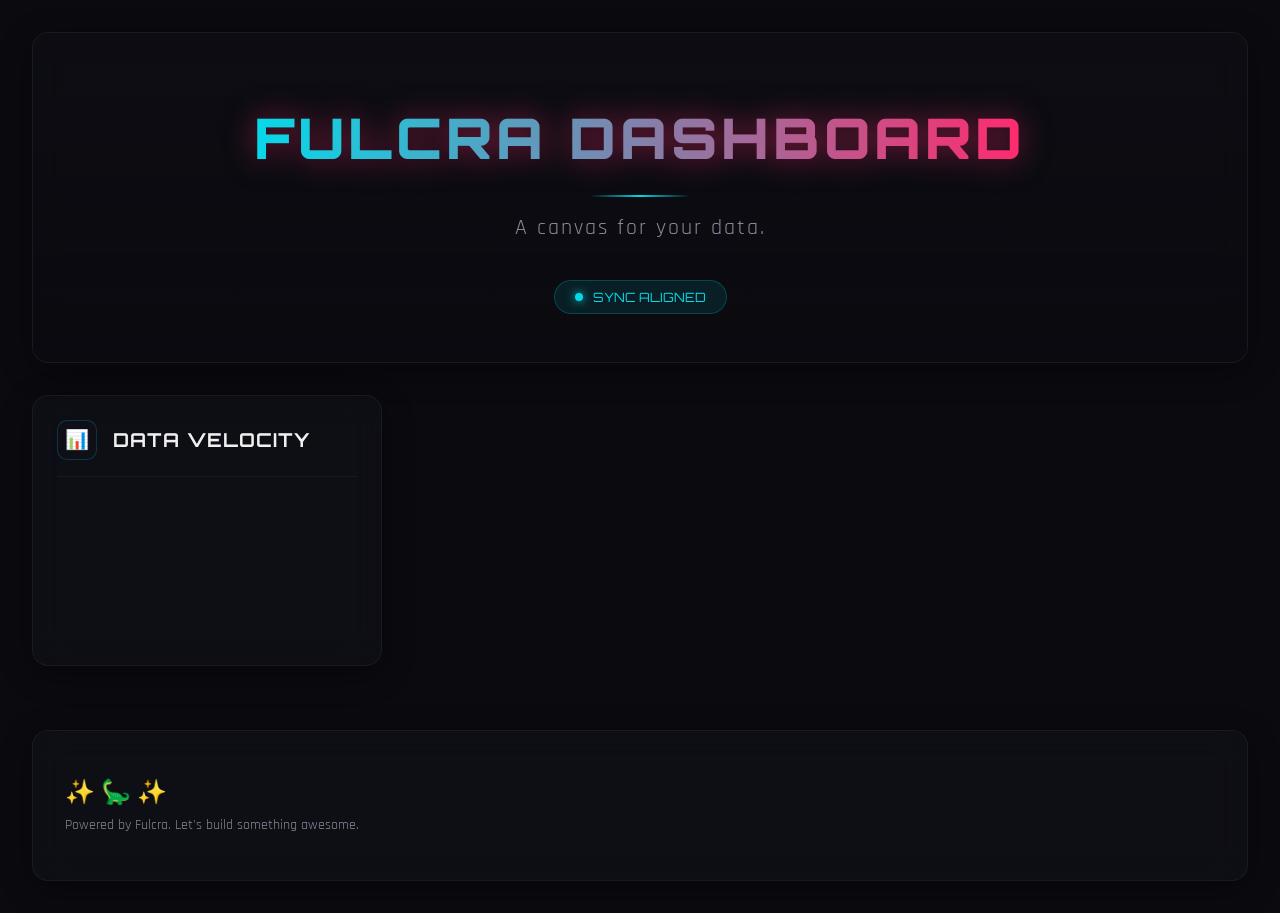
==== skills/fulcra-dashboard/template-dashboard/index.html @ 1e82956d "feat(fulcra-dashboard): replace agent vault with local-only file browser" ====
<!DOCTYPE html>
<html lang="en">
<head>
    <meta charset="UTF-8">
    <meta name="viewport" content="width=device-width, initial-scale=1.0">
    <title>Fulcra Dashboard</title>
    <link rel="stylesheet" href="theme.css">
    <script defer src="https://cdn.jsdelivr.net/npm/alpinejs@3.x.x/dist/cdn.min.js"></script>
    <script src="https://d3js.org/d3.v7.min.js"></script>
    <script src="envoy.js"></script>
</head>
<body class="bg-gray-50 text-gray-900 font-sans min-h-screen relative" x-data="dashboard()">
    
    <main class="layout-container">
        <!-- Hero Header -->
        <header class="hero-header glass-panel">
            <div class="hero-art-container">
                <img id="hero-img" src="" alt="Theme Art" class="hero-img" style="display:none;" onload="this.style.display='block'" onerror="this.style.display='none'">
                <div class="gradient-overlay"></div>
            </div>
            
            <div class="hero-content">
                <div class="animation-layer">
                    <div class="floating-particle p1"></div>
                    <div class="floating-particle p2"></div>
                    <div class="floating-particle p3"></div>
                </div>
                
                <h1 class="dashboard-title">
                    <span class="title-text glow-text">FULCRA DASHBOARD</span>
                </h1>
                <div class="title-separator"></div>
                <p class="subtitle">A canvas for your data.</p>
                <p class="dashboard-summary" x-text="dashboardSummary"></p>
                <p class="dashboard-date" x-text="'Last Synced: ' + syncDate"></p>
                <div class="status-badge">
                    <span class="pulse-dot"></span>
                    SYNC ALIGNED
                </div>
            </div>
        </header>

        <!-- Main Dashboard Grid -->
        <!-- 🚨 AGENT CRITICAL WARNING: DO NOT MODIFY THE STRUCTURAL GRID CLASSES BELOW 🚨 -->
        <!-- DO NOT REMOVE or RENAME .dashboard-bento-grid, .bento-col-left, or .bento-col-right. -->
        <!-- DO NOT flatten this structure. If you change the grid, the layout will break! -->
        <div class="dashboard-bento-grid">
            
            <!-- Left Column: Core Metrics & Agent Vault -->
            <div class="bento-col-left">

                <!-- File Browser -->
                <section class="card glass-panel local-only" x-data="fileBrowser()">
                    <div class="card-header">
                        <div class="header-icon-box">📁</div>
                        <h2 class="timeline-title">Fulcra File Store</h2>
                    </div>
                    
                    <div class="file-browser-container" style="padding: 0 1.5rem 1.5rem 1.5rem; font-size: 0.9rem;">
                        <!-- Breadcrumbs -->
                        <div class="breadcrumbs" style="margin-bottom: 1rem; color: var(--text-muted); display: flex; gap: 0.5rem; flex-wrap: wrap;">
                            <span style="cursor: pointer; color: var(--chart-line-1);" @click="navigate('')">root</span>
                            <template x-for="(crumb, idx) in breadcrumbs" :key="idx">
                                <span style="display: flex; gap: 0.5rem;">
                                    <span>/</span>
                                    <span style="cursor: pointer; color: var(--chart-line-1);" @click="navigate(crumb.path)" x-text="crumb.name"></span>
                                </span>
                            </template>
                        </div>
                        
                        <!-- Loading State -->
                        <div x-show="loading" style="color: var(--text-muted); font-style: italic; padding: 1rem 0;">
                            Scanning directory...
                        </div>
                        
                        <!-- Error State -->
                        <div x-show="error" style="color: #ff6b6b; padding: 1rem 0;" x-text="error"></div>
                        
                        <!-- File List -->
                        <div x-show="!loading && !error" class="file-list" style="display: flex; flex-direction: column; gap: 0.5rem;">
                            <!-- Folders -->
                            <template x-for="folder in folders" :key="folder.name">
                                <div class="folder-row" style="display: flex; align-items: center; gap: 0.75rem; padding: 0.5rem; background: rgba(0,0,0,0.1); border-radius: 6px; cursor: pointer;" @click="navigate(currentPath + (currentPath && !currentPath.endsWith('/') ? '/' : '') + folder.name + '/')">
                                    <span style="font-size: 1.2rem;">📁</span>
                                    <span style="font-weight: 500; color: var(--text-primary);" x-text="folder.name"></span>
                                </div>
                            </template>
                            
                            <!-- Files -->
                            <template x-for="file in files" :key="file.name">
                                <div class="file-row" style="display: flex; flex-direction: column; padding: 0.5rem; background: rgba(0,0,0,0.05); border-radius: 6px;">
                                    <div style="display: flex; align-items: center; gap: 0.75rem; margin-bottom: 0.25rem;">
                                        <span style="font-size: 1.2rem; filter: grayscale(1);">📄</span>
                                        <span style="font-weight: 500; color: var(--text-primary);" x-text="file.name"></span>
                                    </div>
                                    <div style="display: flex; gap: 1rem; margin-left: 2rem; color: var(--text-muted); font-size: 0.8rem;">
                                        <span x-text="file.size"></span>
                                        <span x-text="file.date"></span>
                                        <span x-text="file.versions + ' past versions'"></span>
                                    </div>
                                </div>
                            </template>
                            
                            <!-- Empty State -->
                            <div x-show="folders.length === 0 && files.length === 0" style="color: var(--text-muted); padding: 1rem 0; font-style: italic;">
                                Directory is empty.
                            </div>
                        </div>
                    </div>
                </section>
                
                <!-- Records Processed Chart -->
                <section class="card glass-panel bar-chart-card" x-show="recordsProcessed.length > 0" x-data="barChartComponent()" x-effect="updateChart(recordsProcessed)">
                    <div class="card-header">
                        <div class="header-icon-box">📊</div>
                        <h2 class="timeline-title">Data Velocity</h2>
                    </div>
                    <div class="chart-container bar-chart-zone" x-ref="barChartZone" style="flex: 1; min-height: 140px;"></div>
                </section>
                
                <!-- Chat Envoy block injected into bento -->
                <!-- The agent must rename "Relay" to match the chosen theme -->
                <section class="card glass-panel local-only chat-envoy-card" x-data="chatEnvoy()">
                    <div class="card-header">
                        <div class="header-icon-box">🛰️</div>
                        <h2 class="timeline-title">Relay</h2>
                        <div class="status-indicator" :class="isTyping ? 'typing' : 'active'"></div>
                    </div>
                    
                    <div class="chat-window sleek-scroll" x-ref="chatWindow">
                        <template x-for="msg in messages" :key="Math.random()">
                            <div class="message" :class="msg.role">
                                <div class="bubble" x-text="msg.text"></div>
                            </div>
                        </template>
                        <div class="message assistant typing-indicator" x-show="isTyping">
                            <div class="bubble">...</div>
                        </div>
                    </div>
                    
                    <div class="chat-input-area">
                        <textarea x-model="input" x-ref="chatInput" @input="$el.style.height = 'auto'; $el.style.height = ($el.scrollHeight) + 'px'" @keydown="handleKeydown" placeholder="Transmit coordinates..." rows="1" style="overflow-y: hidden;"></textarea>
                        <button @click="sendMessage" :disabled="isTyping || !input.trim()">Send</button>
                    </div>
                </section>
            </div>

            <!-- Right Column: Chronological Timelines -->
            <div class="bento-col-right timelines-grid">
                <template x-for="timeline in timelines" :key="timeline.id">
                    <section class="card glass-panel timeline-card" x-data="timelineComponent(timeline)">
                        <div class="card-header">
                            <div class="header-icon-box" x-text="timeline.icon"></div>
                            <div class="header-text-group">
                                <h2 class="timeline-title" x-text="timeline.title"></h2>
                                <p class="timeline-description" x-show="timeline.description" x-text="timeline.description"></p>
                            </div>
                            <div class="log-count-badge" x-text="displayedDetails.length + ' entries'"></div>
                        </div>
                        
                        <div class="chart-container timeline-chart-zone" x-ref="chartZone" @timeline-hover="hoverIndex = $event.detail.index"></div>
                        
                        <!-- Minimalist Logs List -->
                        <div class="logs-container sleek-scroll">
                            <template x-for="detail in displayedDetails" :key="detail.item.recorded_at">
                                <div class="log-entry modern-entry"
                                     :class="detail.isHovered ? 'hovered active-glow' : ''"
                                     :style="detail.isHovered ? `--entry-color: ${timeline.color};` : ''">
                                    
                                    <div class="entry-time">
                                        <div class="time-dot" :style="`background-color: ${timeline.color};`"></div>
                                        <span x-text="detail.item.parsedDate.toLocaleTimeString([], {hour: '2-digit', minute:'2-digit'})"></span>
                                    </div>
                                    
                                    <div class="entry-content">
                                        <div class="entry-header">
                                            <strong class="entry-label" x-text="detail.item.label || detail.item.type"></strong>
                                            <span class="entry-value" x-html="formatValue(detail.item)"></span>
                                        </div>
                                        <p class="entry-note" x-show="detail.item.note" x-text="detail.item.note"></p>
                                    </div>
                                </div>
                            </template>
                        </div>
                    </section>
                </template>
            </div>
            
        </div>
        
        <!-- Fun Footer -->
        <footer class="glass-panel text-center" style="margin-top: 2rem; padding: 2rem;">
            <p style="color: var(--text-muted); font-size: 0.9rem;">
                <span style="font-size: 1.5rem; display: block; margin-bottom: 0.5rem;">✨ 🦕 ✨</span>
                Powered by Fulcra. Let's build something awesome.
            </p>
        </footer>
    </main>

    <!-- ========================================== -->
    <!-- 🧠 PROVINCE: ALPINE.JS STATE & LOGIC       -->
    <!-- ========================================== -->
    <script>
        document.addEventListener('alpine:init', () => {
            
            Alpine.data('dashboard', () => ({
                timelines: [],
                recordsProcessed: [],
                dashboardSummary: '',
                syncDate: new Date().toLocaleDateString(undefined, { weekday: 'long', year: 'numeric', month: 'long', day: 'numeric' }),
                
                async init() {
                    try {
                        const response = await fetch('data.json?t=' + Date.now());
                        const config = await response.json();
                        
                        this.dashboardSummary = config.summary || 'A high-altitude view of your tracked data.';
                        
                        const fetchJsonl = async (url) => {
                            if (!url) return [];
                            try {
                                const res = await fetch(url + '?t=' + Date.now());
                                if (!res.ok) return [];
                                const text = await res.text();
                                return text.trim().split('\n').filter(Boolean).map(JSON.parse);
                            } catch (e) {
                                return [];
                            }
                        };

                        if (config.timelines) {
                            for (let tl of config.timelines) {
                                if (typeof tl.data === 'string' && tl.data.endsWith('.jsonl')) {
                                    tl.data = await fetchJsonl(tl.data);
                                }
                            }
                            this.timelines = config.timelines;
                        }

                        let rawRecords = config.recordsProcessed || [];
                        if (typeof rawRecords === 'string' && rawRecords.endsWith('.jsonl')) {
                            rawRecords = await fetchJsonl(rawRecords);
                            const aggregated = {};
                            for (const r of rawRecords) {
                                const type = r.metadata?.name || r.metadata?.data_type || r.annotation_type || r.fulcra_data_type || 'Unknown';
                                const val = typeof r.value === 'number' ? r.value : 1;
                                aggregated[type] = (aggregated[type] || 0) + val;
                            }
                            this.recordsProcessed = Object.entries(aggregated).map(([type, count]) => ({ type, count }));
                        } else {
                            this.recordsProcessed = rawRecords;
                        }
                    } catch (err) {
                        console.error("Failed to load dashboard config/data", err);
                    }
                }
            }));

            Alpine.data('timelineComponent', (timeline) => ({
                hoverIndex: null,
                parsedData: [],
                
                init() {
                    this.parsedData = (timeline.data || []).map(d => ({
                        ...d,
                        parsedDate: new Date(d.recorded_at || d.time || d.date)
                    })).sort((a, b) => a.parsedDate - b.parsedDate);
                    
                    this.$nextTick(() => {
                        if (this.parsedData.length > 0 && this.$refs.chartZone) {
                            drawD3Timeline(this.parsedData, this.$refs.chartZone, timeline.color);
                        }
                    });
                },
                
                get displayedDetails() {
                    if (this.parsedData.length === 0) return [];
                    let startIndex = this.hoverIndex !== null ? this.hoverIndex : this.parsedData.length - 1;
                    let details = [];
                    for (let i = 0; i < 5; i++) {
                        let idx = startIndex - i;
                        if (idx >= 0 && idx < this.parsedData.length) {
                            details.push({ item: this.parsedData[idx], isHovered: this.hoverIndex === idx });
                        }
                    }
                    return details;
                },
                
                getIcon(d) {
                    if (d.type === 'backup' || (d.label && d.label.toLowerCase().includes('backup'))) return '💾';
                    if (d.type === 'annotation' || (d.label && d.label.toLowerCase().includes('note'))) return '📝';
                    return '⏺️';
                },
                
                getTier(d) {
                    if (d.type === 'backup' || (d.label && d.label.toLowerCase().includes('backup'))) return 'Archival';
                    if (d.type === 'annotation' || (d.label && d.label.toLowerCase().includes('note'))) return 'Annotation';
                    return 'Event';
                },
                
                formatValue(d) {
                    if (d.value === undefined || d.value === null) return '';
                    
                    // Special formatting for ScaleAnnotations
                    if (d.metadata && d.metadata.measurement_spec && d.metadata.measurement_spec.measurement_type === 'scale') {
                        const maxVal = d.metadata.measurement_spec.scale.max_allowed || 5;
                        let textStr = `${d.value}/${maxVal}`;
                        
                        // Look for a custom label mapping
                        if (d.metadata.spec && d.metadata.spec.scale && d.metadata.spec.scale.label_mapping && d.metadata.spec.scale.label_mapping.string && d.metadata.spec.scale.label_mapping.string.mapping) {
                           const label = d.metadata.spec.scale.label_mapping.string.mapping[String(d.value)];
                           if (label) {
                               textStr += ` &mdash; <em>${label}</em>`;
                           }
                        }
                        return textStr;
                    }
                    
                    // Fallback for primitive values
                    return d.value;
                }
            }));

            Alpine.data('barChartComponent', () => ({
                init() {},
                updateChart(data) {
                    if (data && data.length > 0 && this.$refs.barChartZone) {
                        setTimeout(() => {
                            drawD3BarChart(data, this.$refs.barChartZone);
                        }, 50);
                    }
                }
            }));
        });
        
        function drawD3BarChart(data, container) {
            d3.select(container).selectAll("*").remove();
            const margin = { top: 30, right: 30, bottom: 40, left: 150 };
            const width = container.clientWidth - margin.left - margin.right || 600;
            const height = Math.max(250, data.length * 40);

            const svg = d3.select(container).append("svg")
                .attr("width", width + margin.left + margin.right)
                .attr("height", height + margin.top + margin.bottom)
                .append("g")
                .attr("transform", `translate(${margin.left},${margin.top})`);

            const sortedData = [...data].sort((a, b) => b.count - a.count);

            const x = d3.scaleLinear()
                .domain([0, d3.max(sortedData, d => d.count)])
                .range([0, width]);

            svg.append("g")
                .attr("transform", `translate(0,${height})`)
                .call(d3.axisBottom(x).ticks(5))
                .attr("color", "#a0aec0")
                .selectAll("text").style("font-family", "inherit").style("fill", "#718096");

            const y = d3.scaleBand()
                .range([0, height])
                .domain(sortedData.map(d => d.type))
                .padding(.1);

            svg.append("g")
                .call(d3.axisLeft(y))
                .attr("color", "#a0aec0")
                .selectAll("text").style("font-family", "inherit").style("fill", "#718096").style("font-size", "12px");

            const colorScale = d3.scaleOrdinal()
                .domain(sortedData.map(d => d.type))
                .range(d3.quantize(t => d3.interpolateBlues(t * 0.8 + 0.2), sortedData.length).reverse());

            svg.selectAll("myRect")
                .data(sortedData).enter().append("rect")
                .attr("x", x(0))
                .attr("y", d => y(d.type))
                .attr("width", d => x(d.count))
                .attr("height", y.bandwidth())
                .attr("fill", d => colorScale(d.type))
                .attr("rx", 4)
                .style("opacity", 0.8)
                .on("mouseover", function() { d3.select(this).style("opacity", 1).attr("stroke", "#fff").attr("stroke-width", 1); })
                .on("mouseout", function() { d3.select(this).style("opacity", 0.8).attr("stroke", "none"); });

            svg.selectAll(".text")
                .data(sortedData).enter().append("text")
                .attr("y", d => y(d.type) + y.bandwidth() / 2 + 4)
                .attr("x", d => x(d.count) + 5)
                .text(d => d.count.toLocaleString())
                .style("fill", "#f0f0f0").style("font-size", "12px").style("font-family", "inherit");
        }

        function drawD3Timeline(parsedData, container, color) {
            d3.select(container).selectAll("*").remove();
            
            const width = container.clientWidth || 800;
            const height = container.clientHeight || 120;
            const margin = {top: 20, right: 20, bottom: 30, left: 20};
            const innerWidth = width - margin.left - margin.right;
            const innerHeight = height - margin.top - margin.bottom;

            const svg = d3.select(container).append("svg")
                .attr("width", width)
                .attr("height", height);
                
            const g = svg.append("g")
                .attr("transform", `translate(${margin.left},${margin.top})`);

            const tooltip = d3.select(container).append("div")
                .attr("class", "d3-tooltip")
                .style("opacity", 0);

            if (!parsedData || parsedData.length === 0) return;

            const x = d3.scaleTime()
                .domain(d3.extent(parsedData, d => d.parsedDate))
                .range([0, innerWidth]);

            const y = d3.scaleLinear()
                .domain([0, d3.max(parsedData, d => typeof d.value === 'number' ? d.value : 1)])
                .range([innerHeight, 0]);

            // Add subtle grid lines
            g.append("g")
                .attr("class", "grid")
                .attr("transform", `translate(0,${innerHeight})`)
                .call(d3.axisBottom(x).tickSize(-innerHeight).tickFormat(""))
                .attr("stroke-opacity", 0.1)
                .attr("color", "#a0aec0");

            const hasValues = parsedData.some(d => typeof d.value === 'number');

            if (hasValues && parsedData.length > 1) {
                const line = d3.line()
                    .x(d => x(d.parsedDate))
                    .y(d => y(d.value))
                    .curve(d3.curveMonotoneX);

                g.append("path")
                    .datum(parsedData)
                    .attr("fill", "none")
                    .attr("stroke", color || "var(--chart-line-1)")
                    .attr("stroke-width", 2)
                    .attr("d", line);
            }

            g.selectAll("circle")
                .data(parsedData)
                .enter().append("circle")
                .attr("cx", d => x(d.parsedDate))
                .attr("cy", d => hasValues ? y(d.value) : innerHeight / 2)
                .attr("r", 5)
                .attr("fill", color || "var(--chart-line-1)")
                .attr("stroke", "var(--bg-dark)")
                .attr("stroke-width", 2)
                .on("mouseover", function(event, d) {
                    const idx = parsedData.indexOf(d);
                    d3.select(container).node().dispatchEvent(new CustomEvent('timeline-hover', { detail: { index: idx } }));
                    
                    d3.select(this).attr("r", 8);
                    tooltip.transition().duration(200).style("opacity", .9);
                    tooltip.html(`Value: ${d.value || 1}<br/>${d.parsedDate.toLocaleDateString()}`)
                        .style("left", (event.pageX) + "px")
                        .style("top", (event.pageY - 28) + "px");
                })
                .on("mouseout", function() {
                    d3.select(container).node().dispatchEvent(new CustomEvent('timeline-hover', { detail: { index: null } }));
                    
                    d3.select(this).attr("r", 5);
                    tooltip.transition().duration(500).style("opacity", 0);
                });

            g.append("g")
                .attr("transform", `translate(0,${innerHeight})`)
                .call(d3.axisBottom(x).ticks(5))
                .attr("color", "#a0aec0")
                .selectAll("text").style("font-family", "inherit");
        }
    </script>
</body>
</html>
---- skills/fulcra-dashboard/template-dashboard/theme.css ----
/* NEURAL SYNTHESIS - Glassmorphism UI Theme */

@import url('https://fonts.googleapis.com/css2?family=Orbitron:wght@400;700;900&family=Rajdhani:wght@400;600;700&display=swap');

:root {
  --bg-dark: #0a0a0f;
  --panel-bg: rgba(20, 20, 30, 0.4);
  --panel-border: rgba(255, 255, 255, 0.05);
  
  --magenta: #ff2a6d;
  --cyan: #05d9e8;
  --cyan-dim: rgba(5, 217, 232, 0.2);
  --magenta-dim: rgba(255, 42, 109, 0.2);
  
  --text-main: #f0f0f0;
  --text-muted: #8a8a9f;
  
  --chart-line-1: var(--cyan);
  --chart-line-2: var(--magenta);
  --chart-line-3: #f1c40f;
}

* { box-sizing: border-box; }

body {
  margin: 0;
  padding: 0;
  background-color: var(--bg-dark);
  color: var(--text-main);
  font-family: 'Rajdhani', sans-serif;
  min-height: 100vh;
  overflow-x: hidden;
}

/* Glassmorphism Panel Base */
.local-only {
  display: none !important;
}

.glass-panel {
  background: var(--panel-bg);
  backdrop-filter: blur(16px);
  -webkit-backdrop-filter: blur(16px);
  border: 1px solid var(--panel-border);
  border-radius: 16px;
  box-shadow: 0 8px 32px rgba(0, 0, 0, 0.3);
}

.layout-container {
  max-width: 1400px;
  margin: 0 auto;
  padding: 2rem;
  display: flex;
  flex-direction: column;
  gap: 2rem;
}

/* Hero Section */
.hero-header {
  position: relative;
  overflow: hidden;
  min-height: 250px;
  display: flex;
  align-items: center;
  justify-content: center;
  padding: 3rem;
  text-align: center;
}

.hero-art-container {
  position: absolute;
  top: 0; left: 0; width: 100%; height: 100%;
  z-index: 0;
}

.hero-img {
  width: 100%; height: 100%; object-fit: cover;
  opacity: 0.5;
  mix-blend-mode: screen;
}

.gradient-overlay {
  position: absolute;
  top: 0; left: 0; width: 100%; height: 100%;
  background: linear-gradient(to bottom, rgba(10,10,15,0.2) 0%, rgba(10,10,15,0.9) 100%);
}

.hero-content {
  position: relative;
  z-index: 1;
}

.glow-text {
  font-family: 'Orbitron', sans-serif;
  font-size: 3.5rem;
  font-weight: 900;
  margin: 0;
  background: linear-gradient(90deg, var(--cyan), var(--magenta));
  -webkit-background-clip: text;
  -webkit-text-fill-color: transparent;
  filter: drop-shadow(0 0 15px rgba(255, 42, 109, 0.5));
  letter-spacing: 4px;
}

.title-separator {
  height: 2px;
  width: 100px;
  margin: 1rem auto;
  background: linear-gradient(90deg, transparent, var(--cyan), transparent);
}

.subtitle {
  font-size: 1.4rem;
  color: var(--text-muted);
  letter-spacing: 2px;
  margin-top: 0;
}

.status-badge {
  display: inline-flex;
  align-items: center;
  gap: 10px;
  background: rgba(5, 217, 232, 0.1);
  border: 1px solid var(--cyan-dim);
  padding: 8px 20px;
  border-radius: 30px;
  font-family: 'Orbitron', sans-serif;
  font-size: 0.8rem;
  color: var(--cyan);
  margin-top: 1rem;
}

.pulse-dot {
  width: 8px; height: 8px;
  border-radius: 50%;
  background: var(--cyan);
  box-shadow: 0 0 10px var(--cyan);
  animation: slowPulse 2s infinite;
}

/* Dashboard Grid Layout */
.dashboard-bento-grid {
  display: grid;
  grid-template-columns: 350px 1fr;
  gap: 2rem;
  align-items: start;
}

@media (max-width: 1024px) {
  .dashboard-bento-grid {
    grid-template-columns: 1fr;
  }
}

.bento-col-left {
  display: flex;
  flex-direction: column;
  gap: 2rem;
  position: sticky;
  top: 2rem;
}

.bento-col-right {
  display: flex;
  flex-direction: column;
  gap: 2rem;
}

/* Flex cards to fill vertical space */
.bar-chart-card {
  display: flex;
  flex-direction: column;
  flex: 1; /* Allows card to grow */
  min-height: 250px;
}

.chat-envoy-card {
  display: flex;
  flex-direction: column;
  flex: 1;
  min-height: 350px;
}

/* Card Styling */
.card {
  padding: 1.5rem;
  position: relative;
  overflow: hidden;
}

.card-header {
  display: flex;
  align-items: center;
  gap: 1rem;
  margin-bottom: 1.5rem;
  border-bottom: 1px solid var(--panel-border);
  padding-bottom: 1rem;
}

.header-icon-box {
  width: 40px; height: 40px;
  background: var(--panel-bg);
  border: 1px solid var(--cyan-dim);
  border-radius: 10px;
  display: flex; align-items: center; justify-content: center;
  font-size: 1.2rem;
}

.timeline-title {
  font-family: 'Orbitron', sans-serif;
  font-size: 1.2rem;
  margin: 0;
  color: var(--text-main);
  text-transform: uppercase;
  letter-spacing: 1px;
}

.log-count-badge {
  margin-left: auto;
  font-size: 0.8rem;
  color: var(--text-muted);
  background: rgba(255,255,255,0.05);
  padding: 4px 10px;
  border-radius: 20px;
}

/* Charts */
.chart-container {
  height: 220px;
  width: 100%;
}

.d3-tooltip {
  position: absolute;
  background: var(--bg-dark);
  border: 1px solid var(--cyan);
  padding: 0.5rem;
  color: var(--cyan);
  pointer-events: none;
  font-family: 'Orbitron', sans-serif;
  border-radius: 4px;
  box-shadow: 0 0 10px rgba(5, 217, 232, 0.3);
}

/* Modern Logs List */
.logs-container {
  margin-top: 1.5rem;
  display: flex;
  flex-direction: column;
  gap: 0.5rem;
}

.log-entry.modern-entry {
  display: flex;
  gap: 1.5rem;
  padding: 1rem;
  border-radius: 10px;
  background: rgba(255,255,255,0.02);
  border-left: 2px solid transparent;
  transition: all 0.3s ease;
  text-decoration: none;
  color: var(--text-main);
}

.log-entry.modern-entry:hover {
  background: rgba(255,255,255,0.06);
}

.log-entry.modern-entry a,
a.log-entry.modern-entry {
  text-decoration: none;
  color: var(--text-main);
}

.log-entry.active-glow {
  background: rgba(255,255,255,0.05);
  border-left-color: var(--entry-color);
  box-shadow: inset 20px 0 30px -20px var(--entry-color);
}

.entry-time {
  display: flex;
  flex-direction: column;
  align-items: center;
  gap: 8px;
  font-family: 'Orbitron', sans-serif;
  font-size: 0.8rem;
  color: var(--text-muted);
  min-width: 60px;
}

.time-dot {
  width: 10px; height: 10px;
  border-radius: 50%;
  box-shadow: 0 0 8px currentColor;
}

.entry-content {
  flex: 1;
}

.entry-header {
  display: flex;
  justify-content: space-between;
  margin-bottom: 0.5rem;
}

.entry-label {
  font-size: 1.1rem;
  font-weight: 600;
}

.entry-value {
  font-family: 'Orbitron', sans-serif;
  font-weight: bold;
  color: var(--text-main);
}

.entry-note {
  margin: 0;
  font-size: 0.95rem;
  color: var(--text-muted);
  line-height: 1.4;
}

/* Chat Envoy overriding */
.chat-envoy-card {
  display: flex;
  flex-direction: column;
  height: 400px;
}

.chat-window {
  flex: 1;
  overflow-y: auto;
  padding-right: 10px;
  display: flex;
  flex-direction: column;
  gap: 1rem;
  margin-bottom: 1rem;
}

.message .bubble {
  padding: 10px 15px;
  border-radius: 12px;
  font-size: 0.95rem;
  max-width: 90%;
}

.message.user .bubble {
  background: rgba(5, 217, 232, 0.15);
  border: 1px solid var(--cyan-dim);
  align-self: flex-end;
  border-bottom-right-radius: 2px;
}

.message.assistant .bubble, .message.system .bubble {
  background: rgba(255, 42, 109, 0.15);
  border: 1px solid var(--magenta-dim);
  align-self: flex-start;
  border-bottom-left-radius: 2px;
}

.chat-input-area {
  display: flex;
  gap: 10px;
}

.chat-input-area textarea {
  flex: 1;
  background: rgba(0,0,0,0.3);
  border: 1px solid var(--panel-border);
  border-radius: 8px;
  color: var(--text-main);
  padding: 10px;
  resize: none;
  font-family: inherit;
}

.chat-input-area textarea:focus {
  outline: none;
  border-color: var(--cyan);
}

.chat-input-area button {
  background: var(--cyan-dim);
  color: var(--cyan);
  border: 1px solid var(--cyan);
  border-radius: 8px;
  padding: 0 15px;
  cursor: pointer;
  font-family: 'Orbitron', sans-serif;
  text-transform: uppercase;
  transition: all 0.2s;
}

.chat-input-area button:hover:not(:disabled) {
  background: var(--cyan);
  color: var(--bg-dark);
}

/* Empty State */
.empty-block {
  display: flex;
  align-items: center;
  justify-content: center;
  height: 150px;
  text-align: center;
  border: 1px dashed var(--panel-border);
}

.empty-content {
  color: var(--text-muted);
}
.empty-icon {
  font-size: 2rem;
  display: block;
  margin-bottom: 10px;
  animation: spin 10s linear infinite;
}

/* Animations */
@keyframes slowPulse {
  0% { opacity: 0.5; box-shadow: 0 0 5px var(--cyan); }
  50% { opacity: 1; box-shadow: 0 0 15px var(--cyan); }
  100% { opacity: 0.5; box-shadow: 0 0 5px var(--cyan); }
}

@keyframes spin {
  from { transform: rotate(0deg); }
  to { transform: rotate(360deg); }
}

/* Custom Scrollbar */
.sleek-scroll::-webkit-scrollbar {
  width: 6px;
}
.sleek-scroll::-webkit-scrollbar-track {
  background: transparent;
}
.sleek-scroll::-webkit-scrollbar-thumb {
  background: var(--panel-border);
  border-radius: 10px;
}
.sleek-scroll::-webkit-scrollbar-thumb:hover {
  background: var(--cyan-dim);
}
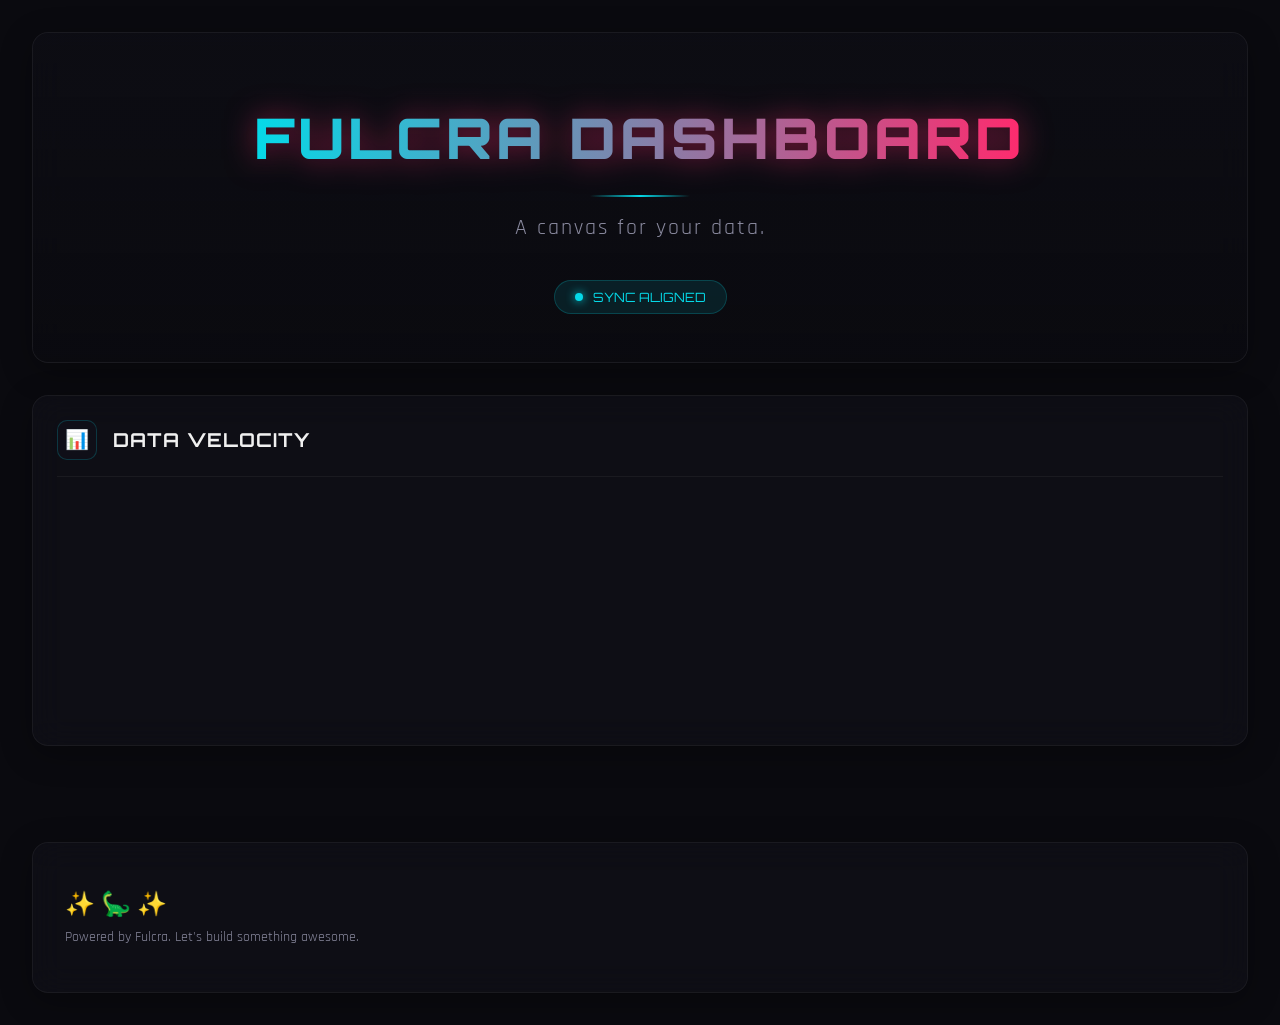
==== commit 1dc4af6a: "style: remove two-column bento layout in favor of simple stack" ====
--- a/skills/fulcra-dashboard/template-dashboard/index.html
+++ b/skills/fulcra-dashboard/template-dashboard/index.html
@@ -7,7 +7,6 @@
     <link rel="stylesheet" href="theme.css">
     <script defer src="https://cdn.jsdelivr.net/npm/alpinejs@3.x.x/dist/cdn.min.js"></script>
     <script src="https://d3js.org/d3.v7.min.js"></script>
-    <script src="envoy.js"></script>
 </head>
 <body class="bg-gray-50 text-gray-900 font-sans min-h-screen relative" x-data="dashboard()">
     
@@ -40,113 +39,20 @@
             </div>
         </header>
 
-        <!-- Main Dashboard Grid -->
-        <!-- 🚨 AGENT CRITICAL WARNING: DO NOT MODIFY THE STRUCTURAL GRID CLASSES BELOW 🚨 -->
-        <!-- DO NOT REMOVE or RENAME .dashboard-bento-grid, .bento-col-left, or .bento-col-right. -->
-        <!-- DO NOT flatten this structure. If you change the grid, the layout will break! -->
-        <div class="dashboard-bento-grid">
+        <!-- Main Dashboard Content -->
+        <div class="dashboard-content-stack">
             
-            <!-- Left Column: Core Metrics & Agent Vault -->
-            <div class="bento-col-left">
+            <!-- Data Velocity Chart -->
+            <section class="card glass-panel bar-chart-card" x-show="recordsProcessed.length > 0" x-data="barChartComponent()" x-effect="updateChart(recordsProcessed)">
+                <div class="card-header">
+                    <div class="header-icon-box">📊</div>
+                    <h2 class="timeline-title">Data Velocity</h2>
+                </div>
+                <div class="chart-container bar-chart-zone" x-ref="barChartZone" style="width: 100%; min-height: 200px;"></div>
+            </section>
 
-                <!-- File Browser -->
-                <section class="card glass-panel local-only" x-data="fileBrowser()">
-                    <div class="card-header">
-                        <div class="header-icon-box">📁</div>
-                        <h2 class="timeline-title">Fulcra File Store</h2>
-                    </div>
-                    
-                    <div class="file-browser-container" style="padding: 0 1.5rem 1.5rem 1.5rem; font-size: 0.9rem;">
-                        <!-- Breadcrumbs -->
-                        <div class="breadcrumbs" style="margin-bottom: 1rem; color: var(--text-muted); display: flex; gap: 0.5rem; flex-wrap: wrap;">
-                            <span style="cursor: pointer; color: var(--chart-line-1);" @click="navigate('')">root</span>
-                            <template x-for="(crumb, idx) in breadcrumbs" :key="idx">
-                                <span style="display: flex; gap: 0.5rem;">
-                                    <span>/</span>
-                                    <span style="cursor: pointer; color: var(--chart-line-1);" @click="navigate(crumb.path)" x-text="crumb.name"></span>
-                                </span>
-                            </template>
-                        </div>
-                        
-                        <!-- Loading State -->
-                        <div x-show="loading" style="color: var(--text-muted); font-style: italic; padding: 1rem 0;">
-                            Scanning directory...
-                        </div>
-                        
-                        <!-- Error State -->
-                        <div x-show="error" style="color: #ff6b6b; padding: 1rem 0;" x-text="error"></div>
-                        
-                        <!-- File List -->
-                        <div x-show="!loading && !error" class="file-list" style="display: flex; flex-direction: column; gap: 0.5rem;">
-                            <!-- Folders -->
-                            <template x-for="folder in folders" :key="folder.name">
-                                <div class="folder-row" style="display: flex; align-items: center; gap: 0.75rem; padding: 0.5rem; background: rgba(0,0,0,0.1); border-radius: 6px; cursor: pointer;" @click="navigate(currentPath + (currentPath && !currentPath.endsWith('/') ? '/' : '') + folder.name + '/')">
-                                    <span style="font-size: 1.2rem;">📁</span>
-                                    <span style="font-weight: 500; color: var(--text-primary);" x-text="folder.name"></span>
-                                </div>
-                            </template>
-                            
-                            <!-- Files -->
-                            <template x-for="file in files" :key="file.name">
-                                <div class="file-row" style="display: flex; flex-direction: column; padding: 0.5rem; background: rgba(0,0,0,0.05); border-radius: 6px;">
-                                    <div style="display: flex; align-items: center; gap: 0.75rem; margin-bottom: 0.25rem;">
-                                        <span style="font-size: 1.2rem; filter: grayscale(1);">📄</span>
-                                        <span style="font-weight: 500; color: var(--text-primary);" x-text="file.name"></span>
-                                    </div>
-                                    <div style="display: flex; gap: 1rem; margin-left: 2rem; color: var(--text-muted); font-size: 0.8rem;">
-                                        <span x-text="file.size"></span>
-                                        <span x-text="file.date"></span>
-                                        <span x-text="file.versions + ' past versions'"></span>
-                                    </div>
-                                </div>
-                            </template>
-                            
-                            <!-- Empty State -->
-                            <div x-show="folders.length === 0 && files.length === 0" style="color: var(--text-muted); padding: 1rem 0; font-style: italic;">
-                                Directory is empty.
-                            </div>
-                        </div>
-                    </div>
-                </section>
-                
-                <!-- Records Processed Chart -->
-                <section class="card glass-panel bar-chart-card" x-show="recordsProcessed.length > 0" x-data="barChartComponent()" x-effect="updateChart(recordsProcessed)">
-                    <div class="card-header">
-                        <div class="header-icon-box">📊</div>
-                        <h2 class="timeline-title">Data Velocity</h2>
-                    </div>
-                    <div class="chart-container bar-chart-zone" x-ref="barChartZone" style="flex: 1; min-height: 140px;"></div>
-                </section>
-                
-                <!-- Chat Envoy block injected into bento -->
-                <!-- The agent must rename "Relay" to match the chosen theme -->
-                <section class="card glass-panel local-only chat-envoy-card" x-data="chatEnvoy()">
-                    <div class="card-header">
-                        <div class="header-icon-box">🛰️</div>
-                        <h2 class="timeline-title">Relay</h2>
-                        <div class="status-indicator" :class="isTyping ? 'typing' : 'active'"></div>
-                    </div>
-                    
-                    <div class="chat-window sleek-scroll" x-ref="chatWindow">
-                        <template x-for="msg in messages" :key="Math.random()">
-                            <div class="message" :class="msg.role">
-                                <div class="bubble" x-text="msg.text"></div>
-                            </div>
-                        </template>
-                        <div class="message assistant typing-indicator" x-show="isTyping">
-                            <div class="bubble">...</div>
-                        </div>
-                    </div>
-                    
-                    <div class="chat-input-area">
-                        <textarea x-model="input" x-ref="chatInput" @input="$el.style.height = 'auto'; $el.style.height = ($el.scrollHeight) + 'px'" @keydown="handleKeydown" placeholder="Transmit coordinates..." rows="1" style="overflow-y: hidden;"></textarea>
-                        <button @click="sendMessage" :disabled="isTyping || !input.trim()">Send</button>
-                    </div>
-                </section>
-            </div>
-
-            <!-- Right Column: Chronological Timelines -->
-            <div class="bento-col-right timelines-grid">
+            <!-- Chronological Timelines -->
+            <div class="timelines-grid">
                 <template x-for="timeline in timelines" :key="timeline.id">
                     <section class="card glass-panel timeline-card" x-data="timelineComponent(timeline)">
                         <div class="card-header">
@@ -200,283 +106,6 @@
     <!-- ========================================== -->
     <!-- 🧠 PROVINCE: ALPINE.JS STATE & LOGIC       -->
     <!-- ========================================== -->
-    <script>
-        document.addEventListener('alpine:init', () => {
-            
-            Alpine.data('dashboard', () => ({
-                timelines: [],
-                recordsProcessed: [],
-                dashboardSummary: '',
-                syncDate: new Date().toLocaleDateString(undefined, { weekday: 'long', year: 'numeric', month: 'long', day: 'numeric' }),
-                
-                async init() {
-                    try {
-                        const response = await fetch('data.json?t=' + Date.now());
-                        const config = await response.json();
-                        
-                        this.dashboardSummary = config.summary || 'A high-altitude view of your tracked data.';
-                        
-                        const fetchJsonl = async (url) => {
-                            if (!url) return [];
-                            try {
-                                const res = await fetch(url + '?t=' + Date.now());
-                                if (!res.ok) return [];
-                                const text = await res.text();
-                                return text.trim().split('\n').filter(Boolean).map(JSON.parse);
-                            } catch (e) {
-                                return [];
-                            }
-                        };
-
-                        if (config.timelines) {
-                            for (let tl of config.timelines) {
-                                if (typeof tl.data === 'string' && tl.data.endsWith('.jsonl')) {
-                                    tl.data = await fetchJsonl(tl.data);
-                                }
-                            }
-                            this.timelines = config.timelines;
-                        }
-
-                        let rawRecords = config.recordsProcessed || [];
-                        if (typeof rawRecords === 'string' && rawRecords.endsWith('.jsonl')) {
-                            rawRecords = await fetchJsonl(rawRecords);
-                            const aggregated = {};
-                            for (const r of rawRecords) {
-                                const type = r.metadata?.name || r.metadata?.data_type || r.annotation_type || r.fulcra_data_type || 'Unknown';
-                                const val = typeof r.value === 'number' ? r.value : 1;
-                                aggregated[type] = (aggregated[type] || 0) + val;
-                            }
-                            this.recordsProcessed = Object.entries(aggregated).map(([type, count]) => ({ type, count }));
-                        } else {
-                            this.recordsProcessed = rawRecords;
-                        }
-                    } catch (err) {
-                        console.error("Failed to load dashboard config/data", err);
-                    }
-                }
-            }));
-
-            Alpine.data('timelineComponent', (timeline) => ({
-                hoverIndex: null,
-                parsedData: [],
-                
-                init() {
-                    this.parsedData = (timeline.data || []).map(d => ({
-                        ...d,
-                        parsedDate: new Date(d.recorded_at || d.time || d.date)
-                    })).sort((a, b) => a.parsedDate - b.parsedDate);
-                    
-                    this.$nextTick(() => {
-                        if (this.parsedData.length > 0 && this.$refs.chartZone) {
-                            drawD3Timeline(this.parsedData, this.$refs.chartZone, timeline.color);
-                        }
-                    });
-                },
-                
-                get displayedDetails() {
-                    if (this.parsedData.length === 0) return [];
-                    let startIndex = this.hoverIndex !== null ? this.hoverIndex : this.parsedData.length - 1;
-                    let details = [];
-                    for (let i = 0; i < 5; i++) {
-                        let idx = startIndex - i;
-                        if (idx >= 0 && idx < this.parsedData.length) {
-                            details.push({ item: this.parsedData[idx], isHovered: this.hoverIndex === idx });
-                        }
-                    }
-                    return details;
-                },
-                
-                getIcon(d) {
-                    if (d.type === 'backup' || (d.label && d.label.toLowerCase().includes('backup'))) return '💾';
-                    if (d.type === 'annotation' || (d.label && d.label.toLowerCase().includes('note'))) return '📝';
-                    return '⏺️';
-                },
-                
-                getTier(d) {
-                    if (d.type === 'backup' || (d.label && d.label.toLowerCase().includes('backup'))) return 'Archival';
-                    if (d.type === 'annotation' || (d.label && d.label.toLowerCase().includes('note'))) return 'Annotation';
-                    return 'Event';
-                },
-                
-                formatValue(d) {
-                    if (d.value === undefined || d.value === null) return '';
-                    
-                    // Special formatting for ScaleAnnotations
-                    if (d.metadata && d.metadata.measurement_spec && d.metadata.measurement_spec.measurement_type === 'scale') {
-                        const maxVal = d.metadata.measurement_spec.scale.max_allowed || 5;
-                        let textStr = `${d.value}/${maxVal}`;
-                        
-                        // Look for a custom label mapping
-                        if (d.metadata.spec && d.metadata.spec.scale && d.metadata.spec.scale.label_mapping && d.metadata.spec.scale.label_mapping.string && d.metadata.spec.scale.label_mapping.string.mapping) {
-                           const label = d.metadata.spec.scale.label_mapping.string.mapping[String(d.value)];
-                           if (label) {
-                               textStr += ` &mdash; <em>${label}</em>`;
-                           }
-                        }
-                        return textStr;
-                    }
-                    
-                    // Fallback for primitive values
-                    return d.value;
-                }
-            }));
-
-            Alpine.data('barChartComponent', () => ({
-                init() {},
-                updateChart(data) {
-                    if (data && data.length > 0 && this.$refs.barChartZone) {
-                        setTimeout(() => {
-                            drawD3BarChart(data, this.$refs.barChartZone);
-                        }, 50);
-                    }
-                }
-            }));
-        });
-        
-        function drawD3BarChart(data, container) {
-            d3.select(container).selectAll("*").remove();
-            const margin = { top: 30, right: 30, bottom: 40, left: 150 };
-            const width = container.clientWidth - margin.left - margin.right || 600;
-            const height = Math.max(250, data.length * 40);
-
-            const svg = d3.select(container).append("svg")
-                .attr("width", width + margin.left + margin.right)
-                .attr("height", height + margin.top + margin.bottom)
-                .append("g")
-                .attr("transform", `translate(${margin.left},${margin.top})`);
-
-            const sortedData = [...data].sort((a, b) => b.count - a.count);
-
-            const x = d3.scaleLinear()
-                .domain([0, d3.max(sortedData, d => d.count)])
-                .range([0, width]);
-
-            svg.append("g")
-                .attr("transform", `translate(0,${height})`)
-                .call(d3.axisBottom(x).ticks(5))
-                .attr("color", "#a0aec0")
-                .selectAll("text").style("font-family", "inherit").style("fill", "#718096");
-
-            const y = d3.scaleBand()
-                .range([0, height])
-                .domain(sortedData.map(d => d.type))
-                .padding(.1);
-
-            svg.append("g")
-                .call(d3.axisLeft(y))
-                .attr("color", "#a0aec0")
-                .selectAll("text").style("font-family", "inherit").style("fill", "#718096").style("font-size", "12px");
-
-            const colorScale = d3.scaleOrdinal()
-                .domain(sortedData.map(d => d.type))
-                .range(d3.quantize(t => d3.interpolateBlues(t * 0.8 + 0.2), sortedData.length).reverse());
-
-            svg.selectAll("myRect")
-                .data(sortedData).enter().append("rect")
-                .attr("x", x(0))
-                .attr("y", d => y(d.type))
-                .attr("width", d => x(d.count))
-                .attr("height", y.bandwidth())
-                .attr("fill", d => colorScale(d.type))
-                .attr("rx", 4)
-                .style("opacity", 0.8)
-                .on("mouseover", function() { d3.select(this).style("opacity", 1).attr("stroke", "#fff").attr("stroke-width", 1); })
-                .on("mouseout", function() { d3.select(this).style("opacity", 0.8).attr("stroke", "none"); });
-
-            svg.selectAll(".text")
-                .data(sortedData).enter().append("text")
-                .attr("y", d => y(d.type) + y.bandwidth() / 2 + 4)
-                .attr("x", d => x(d.count) + 5)
-                .text(d => d.count.toLocaleString())
-                .style("fill", "#f0f0f0").style("font-size", "12px").style("font-family", "inherit");
-        }
-
-        function drawD3Timeline(parsedData, container, color) {
-            d3.select(container).selectAll("*").remove();
-            
-            const width = container.clientWidth || 800;
-            const height = container.clientHeight || 120;
-            const margin = {top: 20, right: 20, bottom: 30, left: 20};
-            const innerWidth = width - margin.left - margin.right;
-            const innerHeight = height - margin.top - margin.bottom;
-
-            const svg = d3.select(container).append("svg")
-                .attr("width", width)
-                .attr("height", height);
-                
-            const g = svg.append("g")
-                .attr("transform", `translate(${margin.left},${margin.top})`);
-
-            const tooltip = d3.select(container).append("div")
-                .attr("class", "d3-tooltip")
-                .style("opacity", 0);
-
-            if (!parsedData || parsedData.length === 0) return;
-
-            const x = d3.scaleTime()
-                .domain(d3.extent(parsedData, d => d.parsedDate))
-                .range([0, innerWidth]);
-
-            const y = d3.scaleLinear()
-                .domain([0, d3.max(parsedData, d => typeof d.value === 'number' ? d.value : 1)])
-                .range([innerHeight, 0]);
-
-            // Add subtle grid lines
-            g.append("g")
-                .attr("class", "grid")
-                .attr("transform", `translate(0,${innerHeight})`)
-                .call(d3.axisBottom(x).tickSize(-innerHeight).tickFormat(""))
-                .attr("stroke-opacity", 0.1)
-                .attr("color", "#a0aec0");
-
-            const hasValues = parsedData.some(d => typeof d.value === 'number');
-
-            if (hasValues && parsedData.length > 1) {
-                const line = d3.line()
-                    .x(d => x(d.parsedDate))
-                    .y(d => y(d.value))
-                    .curve(d3.curveMonotoneX);
-
-                g.append("path")
-                    .datum(parsedData)
-                    .attr("fill", "none")
-                    .attr("stroke", color || "var(--chart-line-1)")
-                    .attr("stroke-width", 2)
-                    .attr("d", line);
-            }
-
-            g.selectAll("circle")
-                .data(parsedData)
-                .enter().append("circle")
-                .attr("cx", d => x(d.parsedDate))
-                .attr("cy", d => hasValues ? y(d.value) : innerHeight / 2)
-                .attr("r", 5)
-                .attr("fill", color || "var(--chart-line-1)")
-                .attr("stroke", "var(--bg-dark)")
-                .attr("stroke-width", 2)
-                .on("mouseover", function(event, d) {
-                    const idx = parsedData.indexOf(d);
-                    d3.select(container).node().dispatchEvent(new CustomEvent('timeline-hover', { detail: { index: idx } }));
-                    
-                    d3.select(this).attr("r", 8);
-                    tooltip.transition().duration(200).style("opacity", .9);
-                    tooltip.html(`Value: ${d.value || 1}<br/>${d.parsedDate.toLocaleDateString()}`)
-                        .style("left", (event.pageX) + "px")
-                        .style("top", (event.pageY - 28) + "px");
-                })
-                .on("mouseout", function() {
-                    d3.select(container).node().dispatchEvent(new CustomEvent('timeline-hover', { detail: { index: null } }));
-                    
-                    d3.select(this).attr("r", 5);
-                    tooltip.transition().duration(500).style("opacity", 0);
-                });
-
-            g.append("g")
-                .attr("transform", `translate(0,${innerHeight})`)
-                .call(d3.axisBottom(x).ticks(5))
-                .attr("color", "#a0aec0")
-                .selectAll("text").style("font-family", "inherit");
-        }
-    </script>
+    <script src="app.js"></script>
 </body>
 </html>
--- a/skills/fulcra-dashboard/template-dashboard/theme.css
+++ b/skills/fulcra-dashboard/template-dashboard/theme.css
@@ -138,29 +138,14 @@
   animation: slowPulse 2s infinite;
 }
 
-/* Dashboard Grid Layout */
-.dashboard-bento-grid {
-  display: grid;
-  grid-template-columns: 350px 1fr;
+/* Dashboard Content Stack */
+.dashboard-content-stack {
+  display: flex;
+  flex-direction: column;
   gap: 2rem;
-  align-items: start;
-}
-
-@media (max-width: 1024px) {
-  .dashboard-bento-grid {
-    grid-template-columns: 1fr;
-  }
-}
-
-.bento-col-left {
-  display: flex;
-  flex-direction: column;
-  gap: 2rem;
-  position: sticky;
-  top: 2rem;
-}
-
-.bento-col-right {
+}
+
+.timelines-grid {
   display: flex;
   flex-direction: column;
   gap: 2rem;
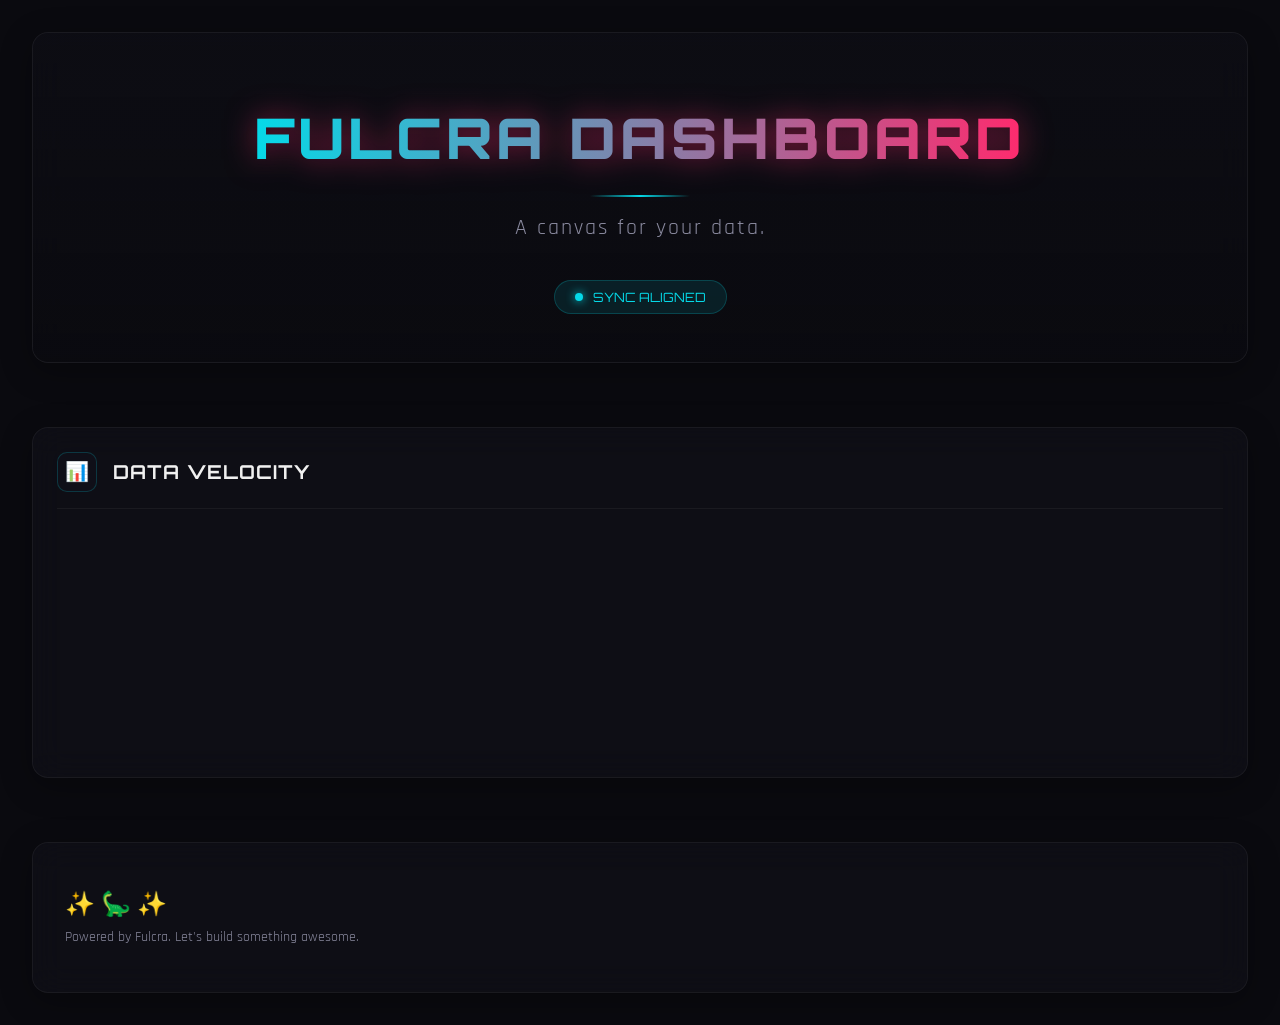
==== commit 987d5169: "style: ensure data velocity chart is at the absolute bottom of the stack" ====
--- a/skills/fulcra-dashboard/template-dashboard/index.html
+++ b/skills/fulcra-dashboard/template-dashboard/index.html
@@ -41,15 +41,6 @@
 
         <!-- Main Dashboard Content -->
         <div class="dashboard-content-stack">
-            
-            <!-- Data Velocity Chart -->
-            <section class="card glass-panel bar-chart-card" x-show="recordsProcessed.length > 0" x-data="barChartComponent()" x-effect="updateChart(recordsProcessed)">
-                <div class="card-header">
-                    <div class="header-icon-box">📊</div>
-                    <h2 class="timeline-title">Data Velocity</h2>
-                </div>
-                <div class="chart-container bar-chart-zone" x-ref="barChartZone" style="width: 100%; min-height: 200px;"></div>
-            </section>
 
             <!-- Chronological Timelines -->
             <div class="timelines-grid">
@@ -92,6 +83,15 @@
                 </template>
             </div>
             
+            <!-- Data Velocity Chart -->
+            <section class="card glass-panel bar-chart-card" x-show="recordsProcessed.length > 0" x-data="barChartComponent()" x-effect="updateChart(recordsProcessed)">
+                <div class="card-header">
+                    <div class="header-icon-box">📊</div>
+                    <h2 class="timeline-title">Data Velocity</h2>
+                </div>
+                <div class="chart-container bar-chart-zone" x-ref="barChartZone" style="width: 100%; min-height: 200px;"></div>
+            </section>
+            
         </div>
         
         <!-- Fun Footer -->
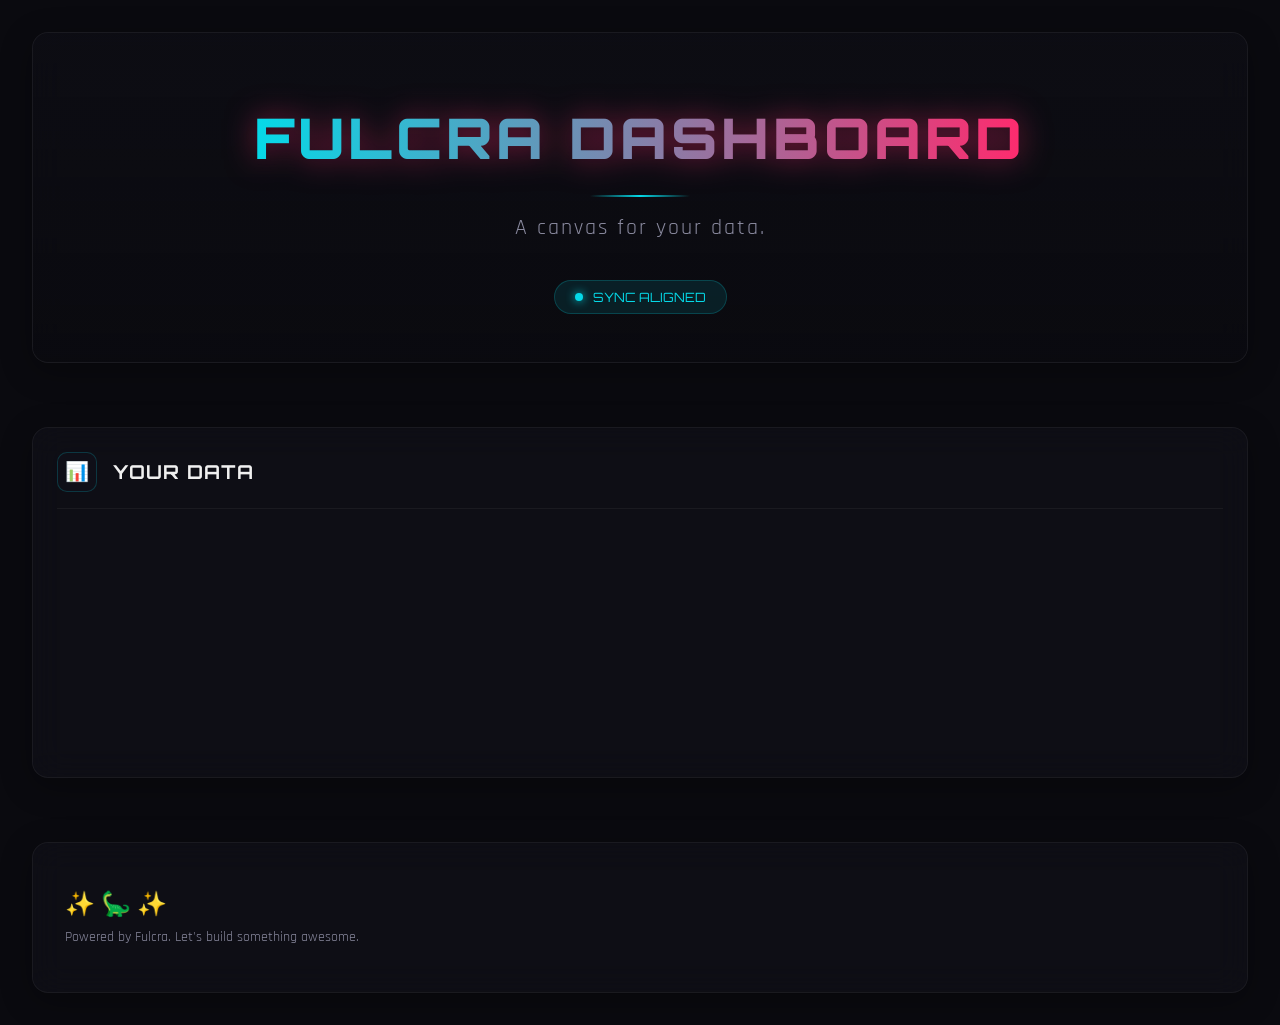
==== commit 6877d823: "feat: rename data velocity chart and fix D3 truncation" ====
--- a/skills/fulcra-dashboard/template-dashboard/index.html
+++ b/skills/fulcra-dashboard/template-dashboard/index.html
@@ -84,10 +84,10 @@
             </div>
             
             <!-- Data Velocity Chart -->
-            <section class="card glass-panel bar-chart-card" x-show="recordsProcessed.length > 0" x-data="barChartComponent()" x-effect="updateChart(recordsProcessed)">
+            <section class="card glass-panel bar-chart-card" x-show="recordsProcessed.length > 1" x-data="barChartComponent()" x-effect="updateChart(recordsProcessed)">
                 <div class="card-header">
                     <div class="header-icon-box">📊</div>
-                    <h2 class="timeline-title">Data Velocity</h2>
+                    <h2 class="timeline-title">Your data</h2>
                 </div>
                 <div class="chart-container bar-chart-zone" x-ref="barChartZone" style="width: 100%; min-height: 200px;"></div>
             </section>
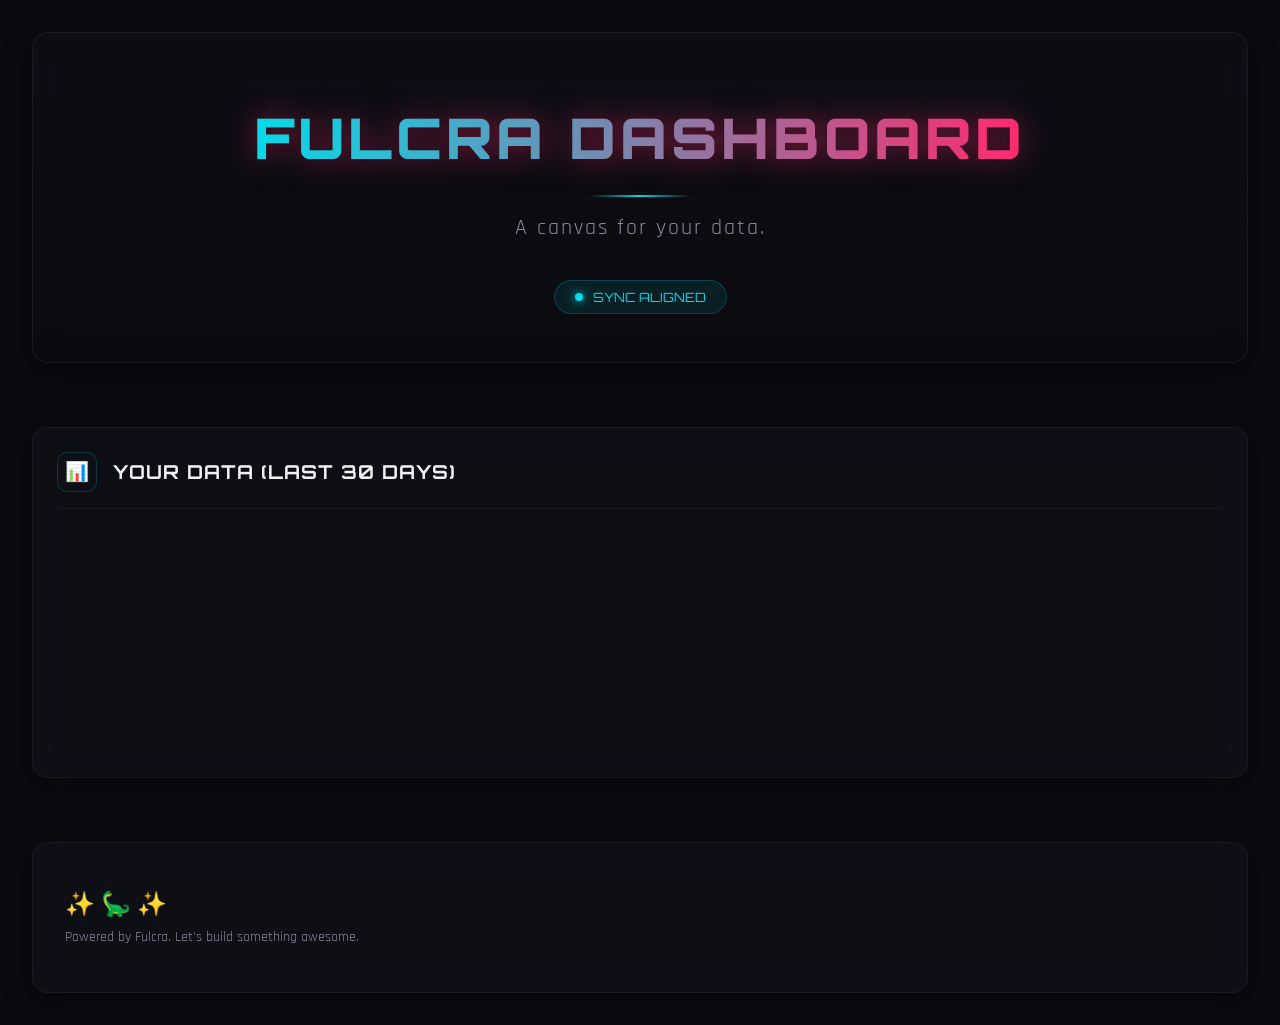
==== commit d897c8ff: "style: specify default 30-day time range in Your Data chart title" ====
--- a/skills/fulcra-dashboard/template-dashboard/index.html
+++ b/skills/fulcra-dashboard/template-dashboard/index.html
@@ -87,7 +87,7 @@
             <section class="card glass-panel bar-chart-card" x-show="recordsProcessed.length > 1" x-data="barChartComponent()" x-effect="updateChart(recordsProcessed)">
                 <div class="card-header">
                     <div class="header-icon-box">📊</div>
-                    <h2 class="timeline-title">Your data</h2>
+                    <h2 class="timeline-title">Your data (last 30 days)</h2>
                 </div>
                 <div class="chart-container bar-chart-zone" x-ref="barChartZone" style="width: 100%; min-height: 200px;"></div>
             </section>
